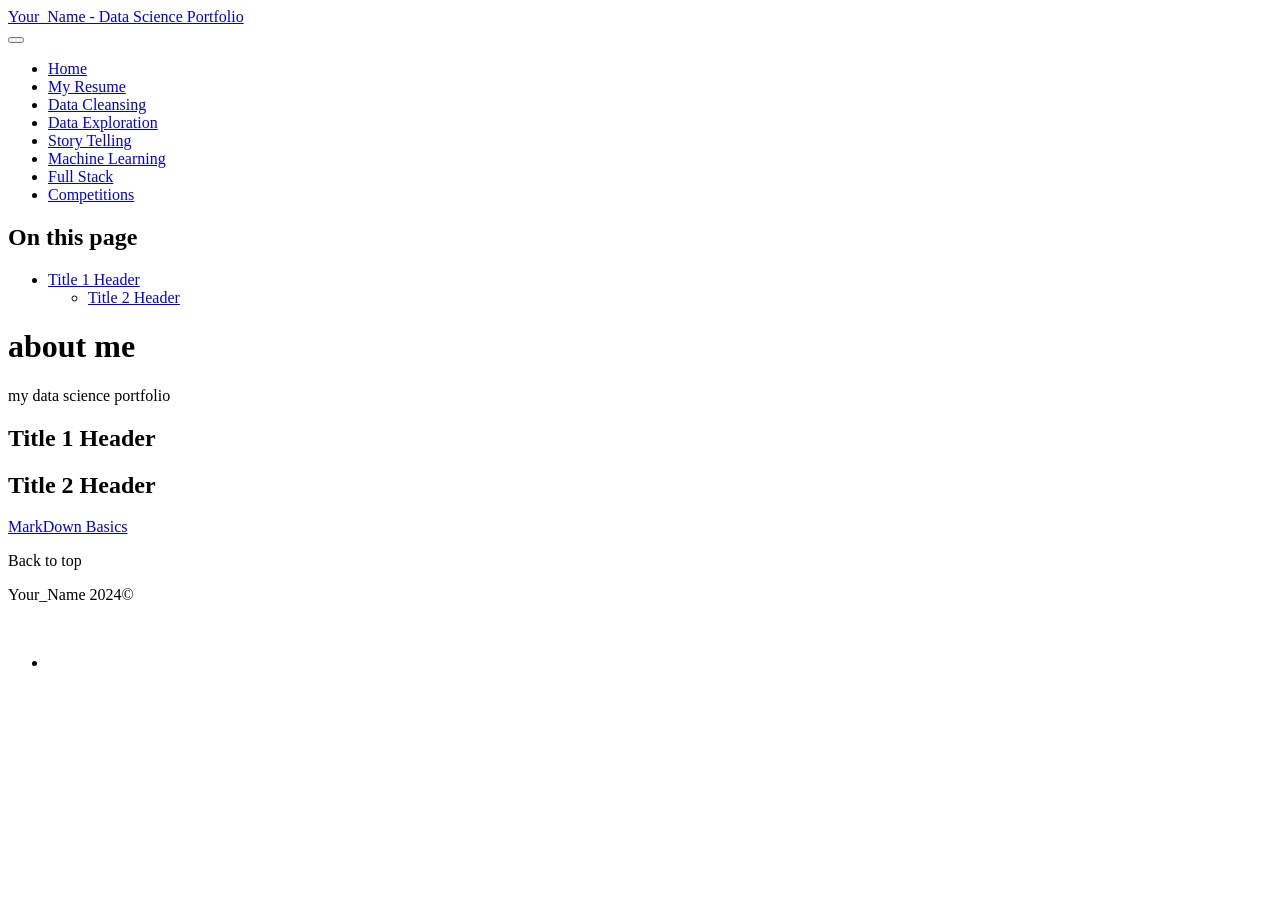
==== docs/index.html @ 5a840aa0 "Initial commit" ====
<!DOCTYPE html>
<html xmlns="http://www.w3.org/1999/xhtml" lang="en" xml:lang="en"><head>

<meta charset="utf-8">
<meta name="generator" content="quarto-1.6.42">

<meta name="viewport" content="width=device-width, initial-scale=1.0, user-scalable=yes">


<title>about me – Your_Name - Data Science Portfolio</title>
<style>
code{white-space: pre-wrap;}
span.smallcaps{font-variant: small-caps;}
div.columns{display: flex; gap: min(4vw, 1.5em);}
div.column{flex: auto; overflow-x: auto;}
div.hanging-indent{margin-left: 1.5em; text-indent: -1.5em;}
ul.task-list{list-style: none;}
ul.task-list li input[type="checkbox"] {
  width: 0.8em;
  margin: 0 0.8em 0.2em -1em; /* quarto-specific, see https://github.com/quarto-dev/quarto-cli/issues/4556 */ 
  vertical-align: middle;
}
</style>


<script src="site_libs/quarto-nav/quarto-nav.js"></script>
<script src="site_libs/quarto-nav/headroom.min.js"></script>
<script src="site_libs/clipboard/clipboard.min.js"></script>
<script src="site_libs/quarto-search/autocomplete.umd.js"></script>
<script src="site_libs/quarto-search/fuse.min.js"></script>
<script src="site_libs/quarto-search/quarto-search.js"></script>
<meta name="quarto:offset" content="./">
<link href="./Images/favicon.png" rel="icon" type="image/png">
<script src="site_libs/quarto-html/quarto.js"></script>
<script src="site_libs/quarto-html/popper.min.js"></script>
<script src="site_libs/quarto-html/tippy.umd.min.js"></script>
<script src="site_libs/quarto-html/anchor.min.js"></script>
<link href="site_libs/quarto-html/tippy.css" rel="stylesheet">
<link href="site_libs/quarto-html/quarto-syntax-highlighting-2f5df379a58b258e96c21c0638c20c03.css" rel="stylesheet" class="quarto-color-scheme" id="quarto-text-highlighting-styles">
<link href="site_libs/quarto-html/quarto-syntax-highlighting-dark-b53751a350365c71b6c909e95f209ed1.css" rel="prefetch" class="quarto-color-scheme quarto-color-alternate" id="quarto-text-highlighting-styles">
<script src="site_libs/bootstrap/bootstrap.min.js"></script>
<link href="site_libs/bootstrap/bootstrap-icons.css" rel="stylesheet">
<link href="site_libs/bootstrap/bootstrap-081d88d0d1b41bfd964ff18d5647c903.min.css" rel="stylesheet" append-hash="true" class="quarto-color-scheme" id="quarto-bootstrap" data-mode="light">
<link href="site_libs/bootstrap/bootstrap-dark-ed552497b652e94a043a49bcb61edf8f.min.css" rel="prefetch" append-hash="true" class="quarto-color-scheme quarto-color-alternate" id="quarto-bootstrap" data-mode="dark">
<script id="quarto-search-options" type="application/json">{
  "location": "navbar",
  "copy-button": false,
  "collapse-after": 3,
  "panel-placement": "end",
  "type": "overlay",
  "limit": 50,
  "keyboard-shortcut": [
    "f",
    "/",
    "s"
  ],
  "show-item-context": false,
  "language": {
    "search-no-results-text": "No results",
    "search-matching-documents-text": "matching documents",
    "search-copy-link-title": "Copy link to search",
    "search-hide-matches-text": "Hide additional matches",
    "search-more-match-text": "more match in this document",
    "search-more-matches-text": "more matches in this document",
    "search-clear-button-title": "Clear",
    "search-text-placeholder": "",
    "search-detached-cancel-button-title": "Cancel",
    "search-submit-button-title": "Submit",
    "search-label": "Search"
  }
}</script>


<link rel="stylesheet" href="styles.css">
</head>

<body class="nav-fixed">

<div id="quarto-search-results"></div>
  <header id="quarto-header" class="headroom fixed-top">
    <nav class="navbar navbar-expand-lg " data-bs-theme="dark">
      <div class="navbar-container container-fluid">
      <div class="navbar-brand-container mx-auto">
    <a class="navbar-brand" href="./index.html">
    <span class="navbar-title">Your_Name - Data Science Portfolio</span>
    </a>
  </div>
            <div id="quarto-search" class="" title="Search"></div>
          <button class="navbar-toggler" type="button" data-bs-toggle="collapse" data-bs-target="#navbarCollapse" aria-controls="navbarCollapse" role="menu" aria-expanded="false" aria-label="Toggle navigation" onclick="if (window.quartoToggleHeadroom) { window.quartoToggleHeadroom(); }">
  <span class="navbar-toggler-icon"></span>
</button>
          <div class="collapse navbar-collapse" id="navbarCollapse">
            <ul class="navbar-nav navbar-nav-scroll ms-auto">
  <li class="nav-item">
    <a class="nav-link active" href="./index.html" aria-current="page"> 
<span class="menu-text">Home</span></a>
  </li>  
  <li class="nav-item">
    <a class="nav-link" href="./resume.html"> 
<span class="menu-text">My Resume</span></a>
  </li>  
  <li class="nav-item">
    <a class="nav-link" href="./cleansing.html"> 
<span class="menu-text">Data Cleansing</span></a>
  </li>  
  <li class="nav-item">
    <a class="nav-link" href="./exploration.html"> 
<span class="menu-text">Data Exploration</span></a>
  </li>  
  <li class="nav-item">
    <a class="nav-link" href="./story_telling.html"> 
<span class="menu-text">Story Telling</span></a>
  </li>  
  <li class="nav-item">
    <a class="nav-link" href="./ml.html"> 
<span class="menu-text">Machine Learning</span></a>
  </li>  
  <li class="nav-item">
    <a class="nav-link" href="./full_stack.html"> 
<span class="menu-text">Full Stack</span></a>
  </li>  
  <li class="nav-item">
    <a class="nav-link" href="./competition.html"> 
<span class="menu-text">Competitions</span></a>
  </li>  
</ul>
          </div> <!-- /navcollapse -->
            <div class="quarto-navbar-tools">
  <a href="" class="quarto-color-scheme-toggle quarto-navigation-tool  px-1" onclick="window.quartoToggleColorScheme(); return false;" title="Toggle dark mode"><i class="bi"></i></a>
</div>
      </div> <!-- /container-fluid -->
    </nav>
</header>
<!-- content -->
<div id="quarto-content" class="quarto-container page-columns page-rows-contents page-layout-article page-navbar">
<!-- sidebar -->
<!-- margin-sidebar -->
    <div id="quarto-margin-sidebar" class="sidebar margin-sidebar">
        <nav id="TOC" role="doc-toc" class="toc-active">
    <h2 id="toc-title">On this page</h2>
   
  <ul>
  <li><a href="#title-1-header" id="toc-title-1-header" class="nav-link active" data-scroll-target="#title-1-header">Title 1 Header</a>
  <ul class="collapse">
  <li><a href="#title-2-header" id="toc-title-2-header" class="nav-link" data-scroll-target="#title-2-header">Title 2 Header</a></li>
  </ul></li>
  </ul>
</nav>
    </div>
<!-- main -->
<main class="content" id="quarto-document-content">

<header id="title-block-header" class="quarto-title-block default">
<div class="quarto-title">
<h1 class="title">about me</h1>
<p class="subtitle lead">my data science portfolio</p>
</div>



<div class="quarto-title-meta">

    
  
    
  </div>
  


</header>


<section id="title-1-header" class="level1">
<h1>Title 1 Header</h1>
<section id="title-2-header" class="level2">
<h2 class="anchored" data-anchor-id="title-2-header">Title 2 Header</h2>
<p><a href="https://quarto.org/docs/authoring/markdown-basics.html#links-images">MarkDown Basics</a></p>


</section>
</section>

<a onclick="window.scrollTo(0, 0); return false;" role="button" id="quarto-back-to-top"><i class="bi bi-arrow-up"></i> Back to top</a></main> <!-- /main -->
<script id="quarto-html-after-body" type="application/javascript">
window.document.addEventListener("DOMContentLoaded", function (event) {
  const toggleBodyColorMode = (bsSheetEl) => {
    const mode = bsSheetEl.getAttribute("data-mode");
    const bodyEl = window.document.querySelector("body");
    if (mode === "dark") {
      bodyEl.classList.add("quarto-dark");
      bodyEl.classList.remove("quarto-light");
    } else {
      bodyEl.classList.add("quarto-light");
      bodyEl.classList.remove("quarto-dark");
    }
  }
  const toggleBodyColorPrimary = () => {
    const bsSheetEl = window.document.querySelector("link#quarto-bootstrap");
    if (bsSheetEl) {
      toggleBodyColorMode(bsSheetEl);
    }
  }
  toggleBodyColorPrimary();  
  const disableStylesheet = (stylesheets) => {
    for (let i=0; i < stylesheets.length; i++) {
      const stylesheet = stylesheets[i];
      stylesheet.rel = 'prefetch';
    }
  }
  const enableStylesheet = (stylesheets) => {
    for (let i=0; i < stylesheets.length; i++) {
      const stylesheet = stylesheets[i];
      stylesheet.rel = 'stylesheet';
    }
  }
  const manageTransitions = (selector, allowTransitions) => {
    const els = window.document.querySelectorAll(selector);
    for (let i=0; i < els.length; i++) {
      const el = els[i];
      if (allowTransitions) {
        el.classList.remove('notransition');
      } else {
        el.classList.add('notransition');
      }
    }
  }
  const toggleGiscusIfUsed = (isAlternate, darkModeDefault) => {
    const baseTheme = document.querySelector('#giscus-base-theme')?.value ?? 'light';
    const alternateTheme = document.querySelector('#giscus-alt-theme')?.value ?? 'dark';
    let newTheme = '';
    if(darkModeDefault) {
      newTheme = isAlternate ? baseTheme : alternateTheme;
    } else {
      newTheme = isAlternate ? alternateTheme : baseTheme;
    }
    const changeGiscusTheme = () => {
      // From: https://github.com/giscus/giscus/issues/336
      const sendMessage = (message) => {
        const iframe = document.querySelector('iframe.giscus-frame');
        if (!iframe) return;
        iframe.contentWindow.postMessage({ giscus: message }, 'https://giscus.app');
      }
      sendMessage({
        setConfig: {
          theme: newTheme
        }
      });
    }
    const isGiscussLoaded = window.document.querySelector('iframe.giscus-frame') !== null;
    if (isGiscussLoaded) {
      changeGiscusTheme();
    }
  }
  const toggleColorMode = (alternate) => {
    // Switch the stylesheets
    const alternateStylesheets = window.document.querySelectorAll('link.quarto-color-scheme.quarto-color-alternate');
    manageTransitions('#quarto-margin-sidebar .nav-link', false);
    if (alternate) {
      enableStylesheet(alternateStylesheets);
      for (const sheetNode of alternateStylesheets) {
        if (sheetNode.id === "quarto-bootstrap") {
          toggleBodyColorMode(sheetNode);
        }
      }
    } else {
      disableStylesheet(alternateStylesheets);
      toggleBodyColorPrimary();
    }
    manageTransitions('#quarto-margin-sidebar .nav-link', true);
    // Switch the toggles
    const toggles = window.document.querySelectorAll('.quarto-color-scheme-toggle');
    for (let i=0; i < toggles.length; i++) {
      const toggle = toggles[i];
      if (toggle) {
        if (alternate) {
          toggle.classList.add("alternate");     
        } else {
          toggle.classList.remove("alternate");
        }
      }
    }
    // Hack to workaround the fact that safari doesn't
    // properly recolor the scrollbar when toggling (#1455)
    if (navigator.userAgent.indexOf('Safari') > 0 && navigator.userAgent.indexOf('Chrome') == -1) {
      manageTransitions("body", false);
      window.scrollTo(0, 1);
      setTimeout(() => {
        window.scrollTo(0, 0);
        manageTransitions("body", true);
      }, 40);  
    }
  }
  const isFileUrl = () => { 
    return window.location.protocol === 'file:';
  }
  const hasAlternateSentinel = () => {  
    let styleSentinel = getColorSchemeSentinel();
    if (styleSentinel !== null) {
      return styleSentinel === "alternate";
    } else {
      return false;
    }
  }
  const setStyleSentinel = (alternate) => {
    const value = alternate ? "alternate" : "default";
    if (!isFileUrl()) {
      window.localStorage.setItem("quarto-color-scheme", value);
    } else {
      localAlternateSentinel = value;
    }
  }
  const getColorSchemeSentinel = () => {
    if (!isFileUrl()) {
      const storageValue = window.localStorage.getItem("quarto-color-scheme");
      return storageValue != null ? storageValue : localAlternateSentinel;
    } else {
      return localAlternateSentinel;
    }
  }
  const darkModeDefault = false;
  let localAlternateSentinel = darkModeDefault ? 'alternate' : 'default';
  // Dark / light mode switch
  window.quartoToggleColorScheme = () => {
    // Read the current dark / light value 
    let toAlternate = !hasAlternateSentinel();
    toggleColorMode(toAlternate);
    setStyleSentinel(toAlternate);
    toggleGiscusIfUsed(toAlternate, darkModeDefault);
  };
  // Ensure there is a toggle, if there isn't float one in the top right
  if (window.document.querySelector('.quarto-color-scheme-toggle') === null) {
    const a = window.document.createElement('a');
    a.classList.add('top-right');
    a.classList.add('quarto-color-scheme-toggle');
    a.href = "";
    a.onclick = function() { try { window.quartoToggleColorScheme(); } catch {} return false; };
    const i = window.document.createElement("i");
    i.classList.add('bi');
    a.appendChild(i);
    window.document.body.appendChild(a);
  }
  // Switch to dark mode if need be
  if (hasAlternateSentinel()) {
    toggleColorMode(true);
  } else {
    toggleColorMode(false);
  }
  const icon = "";
  const anchorJS = new window.AnchorJS();
  anchorJS.options = {
    placement: 'right',
    icon: icon
  };
  anchorJS.add('.anchored');
  const isCodeAnnotation = (el) => {
    for (const clz of el.classList) {
      if (clz.startsWith('code-annotation-')) {                     
        return true;
      }
    }
    return false;
  }
  const onCopySuccess = function(e) {
    // button target
    const button = e.trigger;
    // don't keep focus
    button.blur();
    // flash "checked"
    button.classList.add('code-copy-button-checked');
    var currentTitle = button.getAttribute("title");
    button.setAttribute("title", "Copied!");
    let tooltip;
    if (window.bootstrap) {
      button.setAttribute("data-bs-toggle", "tooltip");
      button.setAttribute("data-bs-placement", "left");
      button.setAttribute("data-bs-title", "Copied!");
      tooltip = new bootstrap.Tooltip(button, 
        { trigger: "manual", 
          customClass: "code-copy-button-tooltip",
          offset: [0, -8]});
      tooltip.show();    
    }
    setTimeout(function() {
      if (tooltip) {
        tooltip.hide();
        button.removeAttribute("data-bs-title");
        button.removeAttribute("data-bs-toggle");
        button.removeAttribute("data-bs-placement");
      }
      button.setAttribute("title", currentTitle);
      button.classList.remove('code-copy-button-checked');
    }, 1000);
    // clear code selection
    e.clearSelection();
  }
  const getTextToCopy = function(trigger) {
      const codeEl = trigger.previousElementSibling.cloneNode(true);
      for (const childEl of codeEl.children) {
        if (isCodeAnnotation(childEl)) {
          childEl.remove();
        }
      }
      return codeEl.innerText;
  }
  const clipboard = new window.ClipboardJS('.code-copy-button:not([data-in-quarto-modal])', {
    text: getTextToCopy
  });
  clipboard.on('success', onCopySuccess);
  if (window.document.getElementById('quarto-embedded-source-code-modal')) {
    const clipboardModal = new window.ClipboardJS('.code-copy-button[data-in-quarto-modal]', {
      text: getTextToCopy,
      container: window.document.getElementById('quarto-embedded-source-code-modal')
    });
    clipboardModal.on('success', onCopySuccess);
  }
    var localhostRegex = new RegExp(/^(?:http|https):\/\/localhost\:?[0-9]*\//);
    var mailtoRegex = new RegExp(/^mailto:/);
      var filterRegex = new RegExp('/' + window.location.host + '/');
    var isInternal = (href) => {
        return filterRegex.test(href) || localhostRegex.test(href) || mailtoRegex.test(href);
    }
    // Inspect non-navigation links and adorn them if external
 	var links = window.document.querySelectorAll('a[href]:not(.nav-link):not(.navbar-brand):not(.toc-action):not(.sidebar-link):not(.sidebar-item-toggle):not(.pagination-link):not(.no-external):not([aria-hidden]):not(.dropdown-item):not(.quarto-navigation-tool):not(.about-link)');
    for (var i=0; i<links.length; i++) {
      const link = links[i];
      if (!isInternal(link.href)) {
        // undo the damage that might have been done by quarto-nav.js in the case of
        // links that we want to consider external
        if (link.dataset.originalHref !== undefined) {
          link.href = link.dataset.originalHref;
        }
      }
    }
  function tippyHover(el, contentFn, onTriggerFn, onUntriggerFn) {
    const config = {
      allowHTML: true,
      maxWidth: 500,
      delay: 100,
      arrow: false,
      appendTo: function(el) {
          return el.parentElement;
      },
      interactive: true,
      interactiveBorder: 10,
      theme: 'quarto',
      placement: 'bottom-start',
    };
    if (contentFn) {
      config.content = contentFn;
    }
    if (onTriggerFn) {
      config.onTrigger = onTriggerFn;
    }
    if (onUntriggerFn) {
      config.onUntrigger = onUntriggerFn;
    }
    window.tippy(el, config); 
  }
  const noterefs = window.document.querySelectorAll('a[role="doc-noteref"]');
  for (var i=0; i<noterefs.length; i++) {
    const ref = noterefs[i];
    tippyHover(ref, function() {
      // use id or data attribute instead here
      let href = ref.getAttribute('data-footnote-href') || ref.getAttribute('href');
      try { href = new URL(href).hash; } catch {}
      const id = href.replace(/^#\/?/, "");
      const note = window.document.getElementById(id);
      if (note) {
        return note.innerHTML;
      } else {
        return "";
      }
    });
  }
  const xrefs = window.document.querySelectorAll('a.quarto-xref');
  const processXRef = (id, note) => {
    // Strip column container classes
    const stripColumnClz = (el) => {
      el.classList.remove("page-full", "page-columns");
      if (el.children) {
        for (const child of el.children) {
          stripColumnClz(child);
        }
      }
    }
    stripColumnClz(note)
    if (id === null || id.startsWith('sec-')) {
      // Special case sections, only their first couple elements
      const container = document.createElement("div");
      if (note.children && note.children.length > 2) {
        container.appendChild(note.children[0].cloneNode(true));
        for (let i = 1; i < note.children.length; i++) {
          const child = note.children[i];
          if (child.tagName === "P" && child.innerText === "") {
            continue;
          } else {
            container.appendChild(child.cloneNode(true));
            break;
          }
        }
        if (window.Quarto?.typesetMath) {
          window.Quarto.typesetMath(container);
        }
        return container.innerHTML
      } else {
        if (window.Quarto?.typesetMath) {
          window.Quarto.typesetMath(note);
        }
        return note.innerHTML;
      }
    } else {
      // Remove any anchor links if they are present
      const anchorLink = note.querySelector('a.anchorjs-link');
      if (anchorLink) {
        anchorLink.remove();
      }
      if (window.Quarto?.typesetMath) {
        window.Quarto.typesetMath(note);
      }
      if (note.classList.contains("callout")) {
        return note.outerHTML;
      } else {
        return note.innerHTML;
      }
    }
  }
  for (var i=0; i<xrefs.length; i++) {
    const xref = xrefs[i];
    tippyHover(xref, undefined, function(instance) {
      instance.disable();
      let url = xref.getAttribute('href');
      let hash = undefined; 
      if (url.startsWith('#')) {
        hash = url;
      } else {
        try { hash = new URL(url).hash; } catch {}
      }
      if (hash) {
        const id = hash.replace(/^#\/?/, "");
        const note = window.document.getElementById(id);
        if (note !== null) {
          try {
            const html = processXRef(id, note.cloneNode(true));
            instance.setContent(html);
          } finally {
            instance.enable();
            instance.show();
          }
        } else {
          // See if we can fetch this
          fetch(url.split('#')[0])
          .then(res => res.text())
          .then(html => {
            const parser = new DOMParser();
            const htmlDoc = parser.parseFromString(html, "text/html");
            const note = htmlDoc.getElementById(id);
            if (note !== null) {
              const html = processXRef(id, note);
              instance.setContent(html);
            } 
          }).finally(() => {
            instance.enable();
            instance.show();
          });
        }
      } else {
        // See if we can fetch a full url (with no hash to target)
        // This is a special case and we should probably do some content thinning / targeting
        fetch(url)
        .then(res => res.text())
        .then(html => {
          const parser = new DOMParser();
          const htmlDoc = parser.parseFromString(html, "text/html");
          const note = htmlDoc.querySelector('main.content');
          if (note !== null) {
            // This should only happen for chapter cross references
            // (since there is no id in the URL)
            // remove the first header
            if (note.children.length > 0 && note.children[0].tagName === "HEADER") {
              note.children[0].remove();
            }
            const html = processXRef(null, note);
            instance.setContent(html);
          } 
        }).finally(() => {
          instance.enable();
          instance.show();
        });
      }
    }, function(instance) {
    });
  }
      let selectedAnnoteEl;
      const selectorForAnnotation = ( cell, annotation) => {
        let cellAttr = 'data-code-cell="' + cell + '"';
        let lineAttr = 'data-code-annotation="' +  annotation + '"';
        const selector = 'span[' + cellAttr + '][' + lineAttr + ']';
        return selector;
      }
      const selectCodeLines = (annoteEl) => {
        const doc = window.document;
        const targetCell = annoteEl.getAttribute("data-target-cell");
        const targetAnnotation = annoteEl.getAttribute("data-target-annotation");
        const annoteSpan = window.document.querySelector(selectorForAnnotation(targetCell, targetAnnotation));
        const lines = annoteSpan.getAttribute("data-code-lines").split(",");
        const lineIds = lines.map((line) => {
          return targetCell + "-" + line;
        })
        let top = null;
        let height = null;
        let parent = null;
        if (lineIds.length > 0) {
            //compute the position of the single el (top and bottom and make a div)
            const el = window.document.getElementById(lineIds[0]);
            top = el.offsetTop;
            height = el.offsetHeight;
            parent = el.parentElement.parentElement;
          if (lineIds.length > 1) {
            const lastEl = window.document.getElementById(lineIds[lineIds.length - 1]);
            const bottom = lastEl.offsetTop + lastEl.offsetHeight;
            height = bottom - top;
          }
          if (top !== null && height !== null && parent !== null) {
            // cook up a div (if necessary) and position it 
            let div = window.document.getElementById("code-annotation-line-highlight");
            if (div === null) {
              div = window.document.createElement("div");
              div.setAttribute("id", "code-annotation-line-highlight");
              div.style.position = 'absolute';
              parent.appendChild(div);
            }
            div.style.top = top - 2 + "px";
            div.style.height = height + 4 + "px";
            div.style.left = 0;
            let gutterDiv = window.document.getElementById("code-annotation-line-highlight-gutter");
            if (gutterDiv === null) {
              gutterDiv = window.document.createElement("div");
              gutterDiv.setAttribute("id", "code-annotation-line-highlight-gutter");
              gutterDiv.style.position = 'absolute';
              const codeCell = window.document.getElementById(targetCell);
              const gutter = codeCell.querySelector('.code-annotation-gutter');
              gutter.appendChild(gutterDiv);
            }
            gutterDiv.style.top = top - 2 + "px";
            gutterDiv.style.height = height + 4 + "px";
          }
          selectedAnnoteEl = annoteEl;
        }
      };
      const unselectCodeLines = () => {
        const elementsIds = ["code-annotation-line-highlight", "code-annotation-line-highlight-gutter"];
        elementsIds.forEach((elId) => {
          const div = window.document.getElementById(elId);
          if (div) {
            div.remove();
          }
        });
        selectedAnnoteEl = undefined;
      };
        // Handle positioning of the toggle
    window.addEventListener(
      "resize",
      throttle(() => {
        elRect = undefined;
        if (selectedAnnoteEl) {
          selectCodeLines(selectedAnnoteEl);
        }
      }, 10)
    );
    function throttle(fn, ms) {
    let throttle = false;
    let timer;
      return (...args) => {
        if(!throttle) { // first call gets through
            fn.apply(this, args);
            throttle = true;
        } else { // all the others get throttled
            if(timer) clearTimeout(timer); // cancel #2
            timer = setTimeout(() => {
              fn.apply(this, args);
              timer = throttle = false;
            }, ms);
        }
      };
    }
      // Attach click handler to the DT
      const annoteDls = window.document.querySelectorAll('dt[data-target-cell]');
      for (const annoteDlNode of annoteDls) {
        annoteDlNode.addEventListener('click', (event) => {
          const clickedEl = event.target;
          if (clickedEl !== selectedAnnoteEl) {
            unselectCodeLines();
            const activeEl = window.document.querySelector('dt[data-target-cell].code-annotation-active');
            if (activeEl) {
              activeEl.classList.remove('code-annotation-active');
            }
            selectCodeLines(clickedEl);
            clickedEl.classList.add('code-annotation-active');
          } else {
            // Unselect the line
            unselectCodeLines();
            clickedEl.classList.remove('code-annotation-active');
          }
        });
      }
  const findCites = (el) => {
    const parentEl = el.parentElement;
    if (parentEl) {
      const cites = parentEl.dataset.cites;
      if (cites) {
        return {
          el,
          cites: cites.split(' ')
        };
      } else {
        return findCites(el.parentElement)
      }
    } else {
      return undefined;
    }
  };
  var bibliorefs = window.document.querySelectorAll('a[role="doc-biblioref"]');
  for (var i=0; i<bibliorefs.length; i++) {
    const ref = bibliorefs[i];
    const citeInfo = findCites(ref);
    if (citeInfo) {
      tippyHover(citeInfo.el, function() {
        var popup = window.document.createElement('div');
        citeInfo.cites.forEach(function(cite) {
          var citeDiv = window.document.createElement('div');
          citeDiv.classList.add('hanging-indent');
          citeDiv.classList.add('csl-entry');
          var biblioDiv = window.document.getElementById('ref-' + cite);
          if (biblioDiv) {
            citeDiv.innerHTML = biblioDiv.innerHTML;
          }
          popup.appendChild(citeDiv);
        });
        return popup.innerHTML;
      });
    }
  }
});
</script>
</div> <!-- /content -->
<footer class="footer">
  <div class="nav-footer">
    <div class="nav-footer-left">
<p>Your_Name 2024©</p>
</div>   
    <div class="nav-footer-center">
      &nbsp;
    </div>
    <div class="nav-footer-right">
      <ul class="footer-items list-unstyled">
    <li class="nav-item compact">
    <a class="nav-link" href="./Your_LinkedIn_URL">
      <i class="bi bi-linkedin" role="img">
</i> 
    </a>
  </li>  
</ul>
    </div>
  </div>
</footer>




</body></html>
---- docs/site_libs/quarto-html/tippy.css ----
.tippy-box[data-animation=fade][data-state=hidden]{opacity:0}[data-tippy-root]{max-width:calc(100vw - 10px)}.tippy-box{position:relative;background-color:#333;color:#fff;border-radius:4px;font-size:14px;line-height:1.4;white-space:normal;outline:0;transition-property:transform,visibility,opacity}.tippy-box[data-placement^=top]>.tippy-arrow{bottom:0}.tippy-box[data-placement^=top]>.tippy-arrow:before{bottom:-7px;left:0;border-width:8px 8px 0;border-top-color:initial;transform-origin:center top}.tippy-box[data-placement^=bottom]>.tippy-arrow{top:0}.tippy-box[data-placement^=bottom]>.tippy-arrow:before{top:-7px;left:0;border-width:0 8px 8px;border-bottom-color:initial;transform-origin:center bottom}.tippy-box[data-placement^=left]>.tippy-arrow{right:0}.tippy-box[data-placement^=left]>.tippy-arrow:before{border-width:8px 0 8px 8px;border-left-color:initial;right:-7px;transform-origin:center left}.tippy-box[data-placement^=right]>.tippy-arrow{left:0}.tippy-box[data-placement^=right]>.tippy-arrow:before{left:-7px;border-width:8px 8px 8px 0;border-right-color:initial;transform-origin:center right}.tippy-box[data-inertia][data-state=visible]{transition-timing-function:cubic-bezier(.54,1.5,.38,1.11)}.tippy-arrow{width:16px;height:16px;color:#333}.tippy-arrow:before{content:"";position:absolute;border-color:transparent;border-style:solid}.tippy-content{position:relative;padding:5px 9px;z-index:1}
---- docs/styles.css ----
/* css styles */
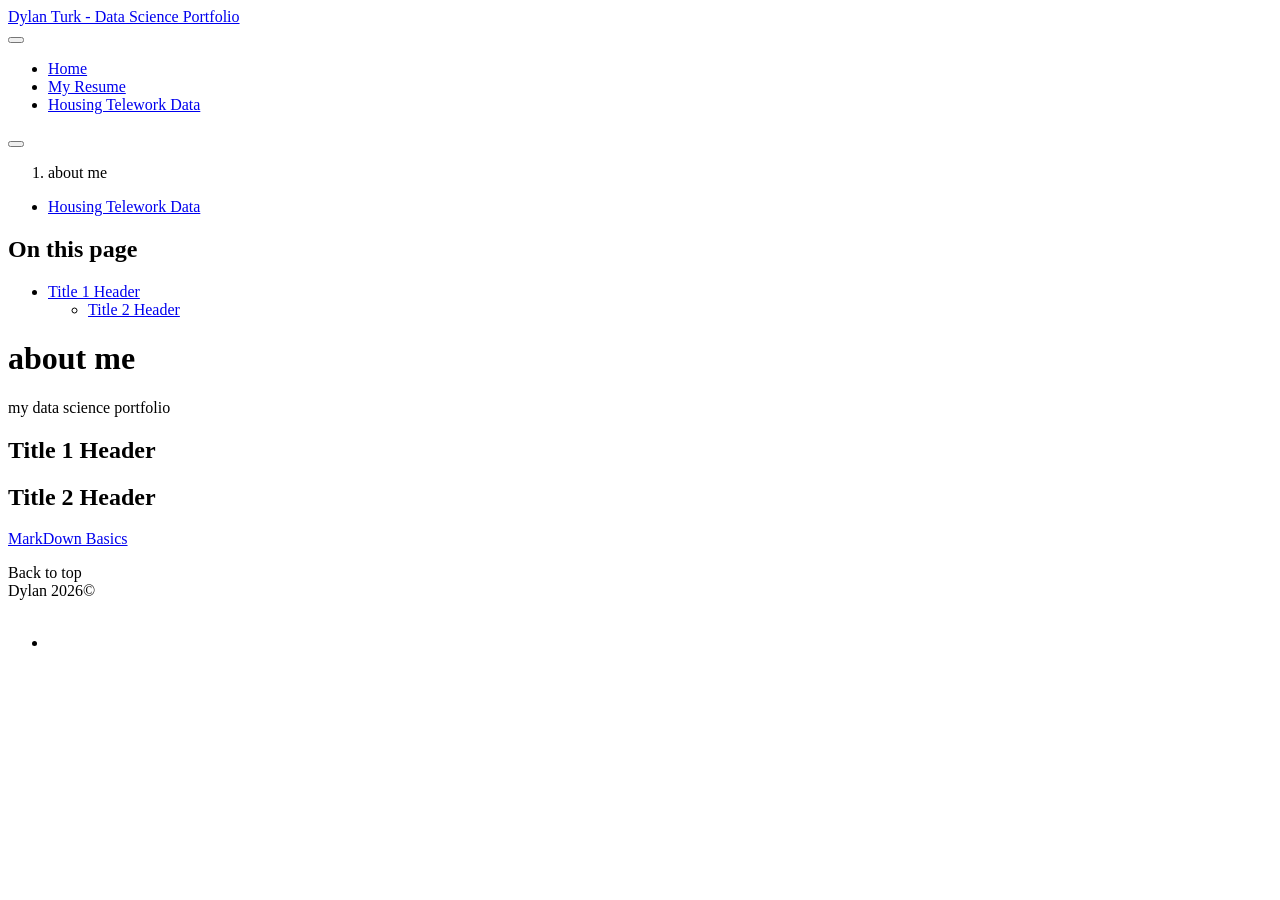
==== commit 92e8aebf: "repo set up" ====
--- a/docs/index.html
+++ b/docs/index.html
@@ -2,12 +2,12 @@
 <html xmlns="http://www.w3.org/1999/xhtml" lang="en" xml:lang="en"><head>
 
 <meta charset="utf-8">
-<meta name="generator" content="quarto-1.6.42">
+<meta name="generator" content="quarto-1.3.333">
 
 <meta name="viewport" content="width=device-width, initial-scale=1.0, user-scalable=yes">
 
 
-<title>about me – Your_Name - Data Science Portfolio</title>
+<title>Dylan Turk - Data Science Portfolio - about me</title>
 <style>
 code{white-space: pre-wrap;}
 span.smallcaps{font-variant: small-caps;}
@@ -36,25 +36,19 @@
 <script src="site_libs/quarto-html/tippy.umd.min.js"></script>
 <script src="site_libs/quarto-html/anchor.min.js"></script>
 <link href="site_libs/quarto-html/tippy.css" rel="stylesheet">
-<link href="site_libs/quarto-html/quarto-syntax-highlighting-2f5df379a58b258e96c21c0638c20c03.css" rel="stylesheet" class="quarto-color-scheme" id="quarto-text-highlighting-styles">
-<link href="site_libs/quarto-html/quarto-syntax-highlighting-dark-b53751a350365c71b6c909e95f209ed1.css" rel="prefetch" class="quarto-color-scheme quarto-color-alternate" id="quarto-text-highlighting-styles">
+<link href="site_libs/quarto-html/quarto-syntax-highlighting.css" rel="stylesheet" class="quarto-color-scheme" id="quarto-text-highlighting-styles">
+<link href="site_libs/quarto-html/quarto-syntax-highlighting-dark.css" rel="prefetch" class="quarto-color-scheme quarto-color-alternate" id="quarto-text-highlighting-styles">
 <script src="site_libs/bootstrap/bootstrap.min.js"></script>
 <link href="site_libs/bootstrap/bootstrap-icons.css" rel="stylesheet">
-<link href="site_libs/bootstrap/bootstrap-081d88d0d1b41bfd964ff18d5647c903.min.css" rel="stylesheet" append-hash="true" class="quarto-color-scheme" id="quarto-bootstrap" data-mode="light">
-<link href="site_libs/bootstrap/bootstrap-dark-ed552497b652e94a043a49bcb61edf8f.min.css" rel="prefetch" append-hash="true" class="quarto-color-scheme quarto-color-alternate" id="quarto-bootstrap" data-mode="dark">
+<link href="site_libs/bootstrap/bootstrap.min.css" rel="stylesheet" class="quarto-color-scheme" id="quarto-bootstrap" data-mode="light">
+<link href="site_libs/bootstrap/bootstrap-dark.min.css" rel="prefetch" class="quarto-color-scheme quarto-color-alternate" id="quarto-bootstrap" data-mode="dark">
 <script id="quarto-search-options" type="application/json">{
   "location": "navbar",
   "copy-button": false,
   "collapse-after": 3,
   "panel-placement": "end",
   "type": "overlay",
-  "limit": 50,
-  "keyboard-shortcut": [
-    "f",
-    "/",
-    "s"
-  ],
-  "show-item-context": false,
+  "limit": 20,
   "language": {
     "search-no-results-text": "No results",
     "search-matching-documents-text": "matching documents",
@@ -63,10 +57,8 @@
     "search-more-match-text": "more match in this document",
     "search-more-matches-text": "more matches in this document",
     "search-clear-button-title": "Clear",
-    "search-text-placeholder": "",
     "search-detached-cancel-button-title": "Cancel",
-    "search-submit-button-title": "Submit",
-    "search-label": "Search"
+    "search-submit-button-title": "Submit"
   }
 }</script>
 
@@ -74,66 +66,69 @@
 <link rel="stylesheet" href="styles.css">
 </head>
 
-<body class="nav-fixed">
+<body class="nav-sidebar docked nav-fixed">
 
 <div id="quarto-search-results"></div>
   <header id="quarto-header" class="headroom fixed-top">
-    <nav class="navbar navbar-expand-lg " data-bs-theme="dark">
+    <nav class="navbar navbar-expand-lg navbar-dark ">
       <div class="navbar-container container-fluid">
-      <div class="navbar-brand-container mx-auto">
+      <div class="navbar-brand-container">
     <a class="navbar-brand" href="./index.html">
-    <span class="navbar-title">Your_Name - Data Science Portfolio</span>
+    <span class="navbar-title">Dylan Turk - Data Science Portfolio</span>
     </a>
   </div>
             <div id="quarto-search" class="" title="Search"></div>
-          <button class="navbar-toggler" type="button" data-bs-toggle="collapse" data-bs-target="#navbarCollapse" aria-controls="navbarCollapse" role="menu" aria-expanded="false" aria-label="Toggle navigation" onclick="if (window.quartoToggleHeadroom) { window.quartoToggleHeadroom(); }">
+          <button class="navbar-toggler" type="button" data-bs-toggle="collapse" data-bs-target="#navbarCollapse" aria-controls="navbarCollapse" aria-expanded="false" aria-label="Toggle navigation" onclick="if (window.quartoToggleHeadroom) { window.quartoToggleHeadroom(); }">
   <span class="navbar-toggler-icon"></span>
 </button>
           <div class="collapse navbar-collapse" id="navbarCollapse">
             <ul class="navbar-nav navbar-nav-scroll ms-auto">
   <li class="nav-item">
-    <a class="nav-link active" href="./index.html" aria-current="page"> 
-<span class="menu-text">Home</span></a>
+    <a class="nav-link active" href="./index.html" rel="" target="" aria-current="page">
+ <span class="menu-text">Home</span></a>
   </li>  
   <li class="nav-item">
-    <a class="nav-link" href="./resume.html"> 
-<span class="menu-text">My Resume</span></a>
+    <a class="nav-link" href="./resume.html" rel="" target="">
+ <span class="menu-text">My Resume</span></a>
   </li>  
   <li class="nav-item">
-    <a class="nav-link" href="./cleansing.html"> 
-<span class="menu-text">Data Cleansing</span></a>
-  </li>  
-  <li class="nav-item">
-    <a class="nav-link" href="./exploration.html"> 
-<span class="menu-text">Data Exploration</span></a>
-  </li>  
-  <li class="nav-item">
-    <a class="nav-link" href="./story_telling.html"> 
-<span class="menu-text">Story Telling</span></a>
-  </li>  
-  <li class="nav-item">
-    <a class="nav-link" href="./ml.html"> 
-<span class="menu-text">Machine Learning</span></a>
-  </li>  
-  <li class="nav-item">
-    <a class="nav-link" href="./full_stack.html"> 
-<span class="menu-text">Full Stack</span></a>
-  </li>  
-  <li class="nav-item">
-    <a class="nav-link" href="./competition.html"> 
-<span class="menu-text">Competitions</span></a>
+    <a class="nav-link" href="./Housing-Telework.qmd" rel="" target="">
+ <span class="menu-text">Housing Telework Data</span></a>
   </li>  
 </ul>
-          </div> <!-- /navcollapse -->
             <div class="quarto-navbar-tools">
   <a href="" class="quarto-color-scheme-toggle quarto-navigation-tool  px-1" onclick="window.quartoToggleColorScheme(); return false;" title="Toggle dark mode"><i class="bi"></i></a>
 </div>
+          </div> <!-- /navcollapse -->
       </div> <!-- /container-fluid -->
     </nav>
+  <nav class="quarto-secondary-nav">
+    <div class="container-fluid d-flex">
+      <button type="button" class="quarto-btn-toggle btn" data-bs-toggle="collapse" data-bs-target="#quarto-sidebar,#quarto-sidebar-glass" aria-controls="quarto-sidebar" aria-expanded="false" aria-label="Toggle sidebar navigation" onclick="if (window.quartoToggleHeadroom) { window.quartoToggleHeadroom(); }">
+        <i class="bi bi-layout-text-sidebar-reverse"></i>
+      </button>
+      <nav class="quarto-page-breadcrumbs" aria-label="breadcrumb"><ol class="breadcrumb"><li class="breadcrumb-item">about me</li></ol></nav>
+      <a class="flex-grow-1" role="button" data-bs-toggle="collapse" data-bs-target="#quarto-sidebar,#quarto-sidebar-glass" aria-controls="quarto-sidebar" aria-expanded="false" aria-label="Toggle sidebar navigation" onclick="if (window.quartoToggleHeadroom) { window.quartoToggleHeadroom(); }">      
+      </a>
+    </div>
+  </nav>
 </header>
 <!-- content -->
 <div id="quarto-content" class="quarto-container page-columns page-rows-contents page-layout-article page-navbar">
 <!-- sidebar -->
+  <nav id="quarto-sidebar" class="sidebar collapse collapse-horizontal sidebar-navigation docked overflow-auto">
+    <div class="sidebar-menu-container"> 
+    <ul class="list-unstyled mt-1">
+        <li class="sidebar-item">
+  <div class="sidebar-item-container"> 
+  <a href="./Housing-Telework.qmd" class="sidebar-item-text sidebar-link">
+ <span class="menu-text">Housing Telework Data</span></a>
+  </div>
+</li>
+    </ul>
+    </div>
+</nav>
+<div id="quarto-sidebar-glass" data-bs-toggle="collapse" data-bs-target="#quarto-sidebar,#quarto-sidebar-glass"></div>
 <!-- margin-sidebar -->
     <div id="quarto-margin-sidebar" class="sidebar margin-sidebar">
         <nav id="TOC" role="doc-toc" class="toc-active">
@@ -166,9 +161,7 @@
   </div>
   
 
-
 </header>
-
 
 <section id="title-1-header" class="level1">
 <h1>Title 1 Header</h1>
@@ -224,33 +217,6 @@
       }
     }
   }
-  const toggleGiscusIfUsed = (isAlternate, darkModeDefault) => {
-    const baseTheme = document.querySelector('#giscus-base-theme')?.value ?? 'light';
-    const alternateTheme = document.querySelector('#giscus-alt-theme')?.value ?? 'dark';
-    let newTheme = '';
-    if(darkModeDefault) {
-      newTheme = isAlternate ? baseTheme : alternateTheme;
-    } else {
-      newTheme = isAlternate ? alternateTheme : baseTheme;
-    }
-    const changeGiscusTheme = () => {
-      // From: https://github.com/giscus/giscus/issues/336
-      const sendMessage = (message) => {
-        const iframe = document.querySelector('iframe.giscus-frame');
-        if (!iframe) return;
-        iframe.contentWindow.postMessage({ giscus: message }, 'https://giscus.app');
-      }
-      sendMessage({
-        setConfig: {
-          theme: newTheme
-        }
-      });
-    }
-    const isGiscussLoaded = window.document.querySelector('iframe.giscus-frame') !== null;
-    if (isGiscussLoaded) {
-      changeGiscusTheme();
-    }
-  }
   const toggleColorMode = (alternate) => {
     // Switch the stylesheets
     const alternateStylesheets = window.document.querySelectorAll('link.quarto-color-scheme.quarto-color-alternate');
@@ -317,15 +283,13 @@
       return localAlternateSentinel;
     }
   }
-  const darkModeDefault = false;
-  let localAlternateSentinel = darkModeDefault ? 'alternate' : 'default';
+  let localAlternateSentinel = 'default';
   // Dark / light mode switch
   window.quartoToggleColorScheme = () => {
     // Read the current dark / light value 
     let toAlternate = !hasAlternateSentinel();
     toggleColorMode(toAlternate);
     setStyleSentinel(toAlternate);
-    toggleGiscusIfUsed(toAlternate, darkModeDefault);
   };
   // Ensure there is a toggle, if there isn't float one in the top right
   if (window.document.querySelector('.quarto-color-scheme-toggle') === null) {
@@ -360,7 +324,18 @@
     }
     return false;
   }
-  const onCopySuccess = function(e) {
+  const clipboard = new window.ClipboardJS('.code-copy-button', {
+    text: function(trigger) {
+      const codeEl = trigger.previousElementSibling.cloneNode(true);
+      for (const childEl of codeEl.children) {
+        if (isCodeAnnotation(childEl)) {
+          childEl.remove();
+        }
+      }
+      return codeEl.innerText;
+    }
+  });
+  clipboard.on('success', function(e) {
     // button target
     const button = e.trigger;
     // don't keep focus
@@ -392,48 +367,11 @@
     }, 1000);
     // clear code selection
     e.clearSelection();
-  }
-  const getTextToCopy = function(trigger) {
-      const codeEl = trigger.previousElementSibling.cloneNode(true);
-      for (const childEl of codeEl.children) {
-        if (isCodeAnnotation(childEl)) {
-          childEl.remove();
-        }
-      }
-      return codeEl.innerText;
-  }
-  const clipboard = new window.ClipboardJS('.code-copy-button:not([data-in-quarto-modal])', {
-    text: getTextToCopy
   });
-  clipboard.on('success', onCopySuccess);
-  if (window.document.getElementById('quarto-embedded-source-code-modal')) {
-    const clipboardModal = new window.ClipboardJS('.code-copy-button[data-in-quarto-modal]', {
-      text: getTextToCopy,
-      container: window.document.getElementById('quarto-embedded-source-code-modal')
-    });
-    clipboardModal.on('success', onCopySuccess);
-  }
-    var localhostRegex = new RegExp(/^(?:http|https):\/\/localhost\:?[0-9]*\//);
-    var mailtoRegex = new RegExp(/^mailto:/);
-      var filterRegex = new RegExp('/' + window.location.host + '/');
-    var isInternal = (href) => {
-        return filterRegex.test(href) || localhostRegex.test(href) || mailtoRegex.test(href);
-    }
-    // Inspect non-navigation links and adorn them if external
- 	var links = window.document.querySelectorAll('a[href]:not(.nav-link):not(.navbar-brand):not(.toc-action):not(.sidebar-link):not(.sidebar-item-toggle):not(.pagination-link):not(.no-external):not([aria-hidden]):not(.dropdown-item):not(.quarto-navigation-tool):not(.about-link)');
-    for (var i=0; i<links.length; i++) {
-      const link = links[i];
-      if (!isInternal(link.href)) {
-        // undo the damage that might have been done by quarto-nav.js in the case of
-        // links that we want to consider external
-        if (link.dataset.originalHref !== undefined) {
-          link.href = link.dataset.originalHref;
-        }
-      }
-    }
-  function tippyHover(el, contentFn, onTriggerFn, onUntriggerFn) {
+  function tippyHover(el, contentFn) {
     const config = {
       allowHTML: true,
+      content: contentFn,
       maxWidth: 500,
       delay: 100,
       arrow: false,
@@ -443,17 +381,8 @@
       interactive: true,
       interactiveBorder: 10,
       theme: 'quarto',
-      placement: 'bottom-start',
+      placement: 'bottom-start'
     };
-    if (contentFn) {
-      config.content = contentFn;
-    }
-    if (onTriggerFn) {
-      config.onTrigger = onTriggerFn;
-    }
-    if (onUntriggerFn) {
-      config.onUntrigger = onUntriggerFn;
-    }
     window.tippy(el, config); 
   }
   const noterefs = window.document.querySelectorAll('a[role="doc-noteref"]');
@@ -465,129 +394,7 @@
       try { href = new URL(href).hash; } catch {}
       const id = href.replace(/^#\/?/, "");
       const note = window.document.getElementById(id);
-      if (note) {
-        return note.innerHTML;
-      } else {
-        return "";
-      }
-    });
-  }
-  const xrefs = window.document.querySelectorAll('a.quarto-xref');
-  const processXRef = (id, note) => {
-    // Strip column container classes
-    const stripColumnClz = (el) => {
-      el.classList.remove("page-full", "page-columns");
-      if (el.children) {
-        for (const child of el.children) {
-          stripColumnClz(child);
-        }
-      }
-    }
-    stripColumnClz(note)
-    if (id === null || id.startsWith('sec-')) {
-      // Special case sections, only their first couple elements
-      const container = document.createElement("div");
-      if (note.children && note.children.length > 2) {
-        container.appendChild(note.children[0].cloneNode(true));
-        for (let i = 1; i < note.children.length; i++) {
-          const child = note.children[i];
-          if (child.tagName === "P" && child.innerText === "") {
-            continue;
-          } else {
-            container.appendChild(child.cloneNode(true));
-            break;
-          }
-        }
-        if (window.Quarto?.typesetMath) {
-          window.Quarto.typesetMath(container);
-        }
-        return container.innerHTML
-      } else {
-        if (window.Quarto?.typesetMath) {
-          window.Quarto.typesetMath(note);
-        }
-        return note.innerHTML;
-      }
-    } else {
-      // Remove any anchor links if they are present
-      const anchorLink = note.querySelector('a.anchorjs-link');
-      if (anchorLink) {
-        anchorLink.remove();
-      }
-      if (window.Quarto?.typesetMath) {
-        window.Quarto.typesetMath(note);
-      }
-      if (note.classList.contains("callout")) {
-        return note.outerHTML;
-      } else {
-        return note.innerHTML;
-      }
-    }
-  }
-  for (var i=0; i<xrefs.length; i++) {
-    const xref = xrefs[i];
-    tippyHover(xref, undefined, function(instance) {
-      instance.disable();
-      let url = xref.getAttribute('href');
-      let hash = undefined; 
-      if (url.startsWith('#')) {
-        hash = url;
-      } else {
-        try { hash = new URL(url).hash; } catch {}
-      }
-      if (hash) {
-        const id = hash.replace(/^#\/?/, "");
-        const note = window.document.getElementById(id);
-        if (note !== null) {
-          try {
-            const html = processXRef(id, note.cloneNode(true));
-            instance.setContent(html);
-          } finally {
-            instance.enable();
-            instance.show();
-          }
-        } else {
-          // See if we can fetch this
-          fetch(url.split('#')[0])
-          .then(res => res.text())
-          .then(html => {
-            const parser = new DOMParser();
-            const htmlDoc = parser.parseFromString(html, "text/html");
-            const note = htmlDoc.getElementById(id);
-            if (note !== null) {
-              const html = processXRef(id, note);
-              instance.setContent(html);
-            } 
-          }).finally(() => {
-            instance.enable();
-            instance.show();
-          });
-        }
-      } else {
-        // See if we can fetch a full url (with no hash to target)
-        // This is a special case and we should probably do some content thinning / targeting
-        fetch(url)
-        .then(res => res.text())
-        .then(html => {
-          const parser = new DOMParser();
-          const htmlDoc = parser.parseFromString(html, "text/html");
-          const note = htmlDoc.querySelector('main.content');
-          if (note !== null) {
-            // This should only happen for chapter cross references
-            // (since there is no id in the URL)
-            // remove the first header
-            if (note.children.length > 0 && note.children[0].tagName === "HEADER") {
-              note.children[0].remove();
-            }
-            const html = processXRef(null, note);
-            instance.setContent(html);
-          } 
-        }).finally(() => {
-          instance.enable();
-          instance.show();
-        });
-      }
-    }, function(instance) {
+      return note.innerHTML;
     });
   }
       let selectedAnnoteEl;
@@ -631,7 +438,6 @@
             }
             div.style.top = top - 2 + "px";
             div.style.height = height + 4 + "px";
-            div.style.left = 0;
             let gutterDiv = window.document.getElementById("code-annotation-line-highlight-gutter");
             if (gutterDiv === null) {
               gutterDiv = window.document.createElement("div");
@@ -657,32 +463,6 @@
         });
         selectedAnnoteEl = undefined;
       };
-        // Handle positioning of the toggle
-    window.addEventListener(
-      "resize",
-      throttle(() => {
-        elRect = undefined;
-        if (selectedAnnoteEl) {
-          selectCodeLines(selectedAnnoteEl);
-        }
-      }, 10)
-    );
-    function throttle(fn, ms) {
-    let throttle = false;
-    let timer;
-      return (...args) => {
-        if(!throttle) { // first call gets through
-            fn.apply(this, args);
-            throttle = true;
-        } else { // all the others get throttled
-            if(timer) clearTimeout(timer); // cancel #2
-            timer = setTimeout(() => {
-              fn.apply(this, args);
-              timer = throttle = false;
-            }, ms);
-        }
-      };
-    }
       // Attach click handler to the DT
       const annoteDls = window.document.querySelectorAll('dt[data-target-cell]');
       for (const annoteDlNode of annoteDls) {
@@ -745,9 +525,7 @@
 </div> <!-- /content -->
 <footer class="footer">
   <div class="nav-footer">
-    <div class="nav-footer-left">
-<p>Your_Name 2024©</p>
-</div>   
+    <div class="nav-footer-left">Dylan 2026©</div>   
     <div class="nav-footer-center">
       &nbsp;
     </div>
@@ -766,5 +544,4 @@
 
 
 
-
 </body></html>
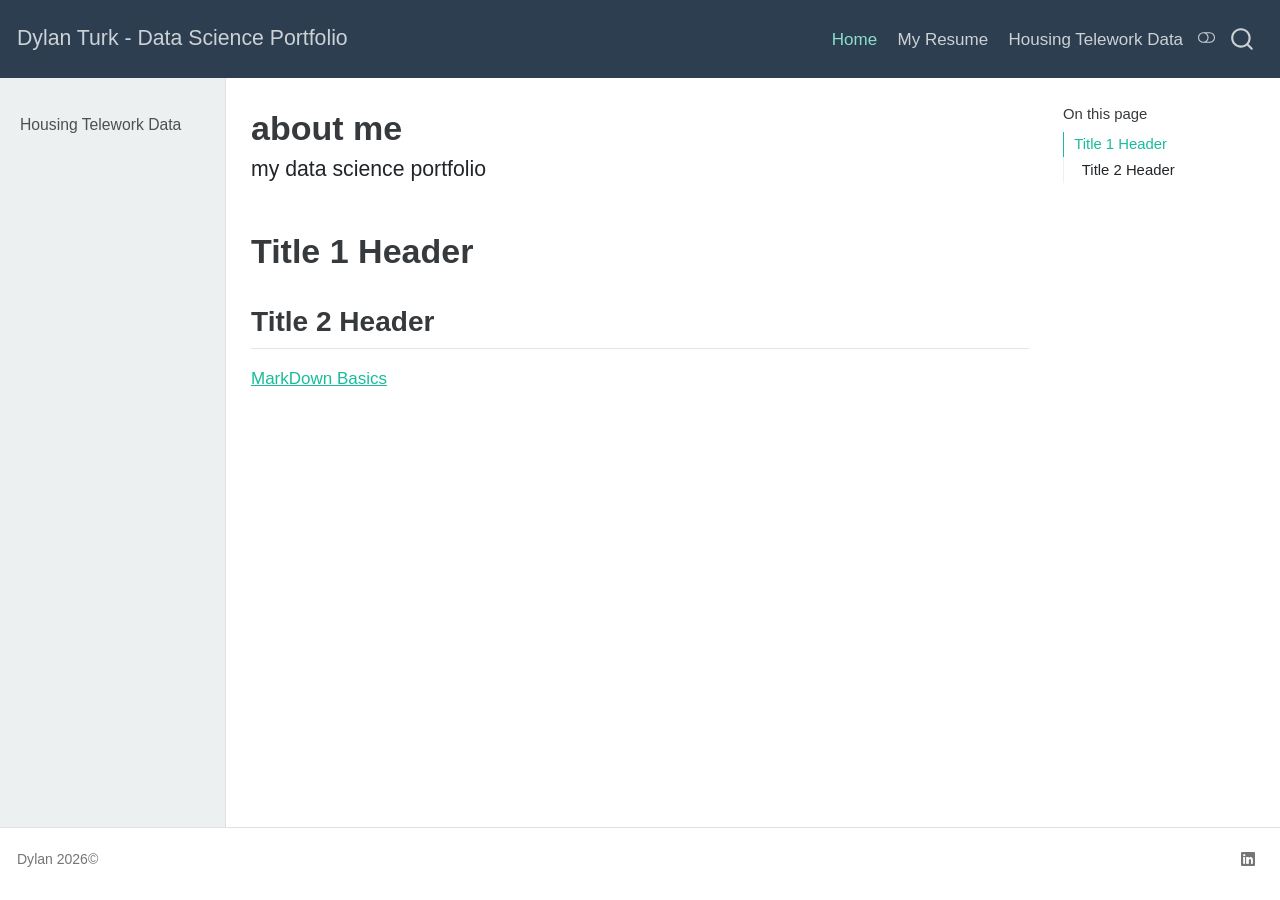
==== commit 8af12aa2: "site fixes" ====
--- a/docs/index.html
+++ b/docs/index.html
@@ -92,7 +92,7 @@
  <span class="menu-text">My Resume</span></a>
   </li>  
   <li class="nav-item">
-    <a class="nav-link" href="./Housing-Telework.qmd" rel="" target="">
+    <a class="nav-link" href="./Housing Telework Data/Housing-Telework.html" rel="" target="">
  <span class="menu-text">Housing Telework Data</span></a>
   </li>  
 </ul>
@@ -121,7 +121,7 @@
     <ul class="list-unstyled mt-1">
         <li class="sidebar-item">
   <div class="sidebar-item-container"> 
-  <a href="./Housing-Telework.qmd" class="sidebar-item-text sidebar-link">
+  <a href="./Housing Telework Data/Housing-Telework.html" class="sidebar-item-text sidebar-link">
  <span class="menu-text">Housing Telework Data</span></a>
   </div>
 </li>
--- a/docs/site_libs/quarto-html/tippy.css
+++ b/docs/site_libs/quarto-html/tippy.css
@@ -0,0 +1 @@
+.tippy-box[data-animation=fade][data-state=hidden]{opacity:0}[data-tippy-root]{max-width:calc(100vw - 10px)}.tippy-box{position:relative;background-color:#333;color:#fff;border-radius:4px;font-size:14px;line-height:1.4;white-space:normal;outline:0;transition-property:transform,visibility,opacity}.tippy-box[data-placement^=top]>.tippy-arrow{bottom:0}.tippy-box[data-placement^=top]>.tippy-arrow:before{bottom:-7px;left:0;border-width:8px 8px 0;border-top-color:initial;transform-origin:center top}.tippy-box[data-placement^=bottom]>.tippy-arrow{top:0}.tippy-box[data-placement^=bottom]>.tippy-arrow:before{top:-7px;left:0;border-width:0 8px 8px;border-bottom-color:initial;transform-origin:center bottom}.tippy-box[data-placement^=left]>.tippy-arrow{right:0}.tippy-box[data-placement^=left]>.tippy-arrow:before{border-width:8px 0 8px 8px;border-left-color:initial;right:-7px;transform-origin:center left}.tippy-box[data-placement^=right]>.tippy-arrow{left:0}.tippy-box[data-placement^=right]>.tippy-arrow:before{left:-7px;border-width:8px 8px 8px 0;border-right-color:initial;transform-origin:center right}.tippy-box[data-inertia][data-state=visible]{transition-timing-function:cubic-bezier(.54,1.5,.38,1.11)}.tippy-arrow{width:16px;height:16px;color:#333}.tippy-arrow:before{content:"";position:absolute;border-color:transparent;border-style:solid}.tippy-content{position:relative;padding:5px 9px;z-index:1}
--- a/docs/site_libs/quarto-html/quarto-syntax-highlighting.css
+++ b/docs/site_libs/quarto-html/quarto-syntax-highlighting.css
@@ -0,0 +1,203 @@
+/* quarto syntax highlight colors */
+:root {
+  --quarto-hl-ot-color: #003B4F;
+  --quarto-hl-at-color: #657422;
+  --quarto-hl-ss-color: #20794D;
+  --quarto-hl-an-color: #5E5E5E;
+  --quarto-hl-fu-color: #4758AB;
+  --quarto-hl-st-color: #20794D;
+  --quarto-hl-cf-color: #003B4F;
+  --quarto-hl-op-color: #5E5E5E;
+  --quarto-hl-er-color: #AD0000;
+  --quarto-hl-bn-color: #AD0000;
+  --quarto-hl-al-color: #AD0000;
+  --quarto-hl-va-color: #111111;
+  --quarto-hl-bu-color: inherit;
+  --quarto-hl-ex-color: inherit;
+  --quarto-hl-pp-color: #AD0000;
+  --quarto-hl-in-color: #5E5E5E;
+  --quarto-hl-vs-color: #20794D;
+  --quarto-hl-wa-color: #5E5E5E;
+  --quarto-hl-do-color: #5E5E5E;
+  --quarto-hl-im-color: #00769E;
+  --quarto-hl-ch-color: #20794D;
+  --quarto-hl-dt-color: #AD0000;
+  --quarto-hl-fl-color: #AD0000;
+  --quarto-hl-co-color: #5E5E5E;
+  --quarto-hl-cv-color: #5E5E5E;
+  --quarto-hl-cn-color: #8f5902;
+  --quarto-hl-sc-color: #5E5E5E;
+  --quarto-hl-dv-color: #AD0000;
+  --quarto-hl-kw-color: #003B4F;
+}
+
+/* other quarto variables */
+:root {
+  --quarto-font-monospace: SFMono-Regular, Menlo, Monaco, Consolas, "Liberation Mono", "Courier New", monospace;
+}
+
+pre > code.sourceCode > span {
+  color: #003B4F;
+}
+
+code span {
+  color: #003B4F;
+}
+
+code.sourceCode > span {
+  color: #003B4F;
+}
+
+div.sourceCode,
+div.sourceCode pre.sourceCode {
+  color: #003B4F;
+}
+
+code span.ot {
+  color: #003B4F;
+  font-style: inherit;
+}
+
+code span.at {
+  color: #657422;
+  font-style: inherit;
+}
+
+code span.ss {
+  color: #20794D;
+  font-style: inherit;
+}
+
+code span.an {
+  color: #5E5E5E;
+  font-style: inherit;
+}
+
+code span.fu {
+  color: #4758AB;
+  font-style: inherit;
+}
+
+code span.st {
+  color: #20794D;
+  font-style: inherit;
+}
+
+code span.cf {
+  color: #003B4F;
+  font-style: inherit;
+}
+
+code span.op {
+  color: #5E5E5E;
+  font-style: inherit;
+}
+
+code span.er {
+  color: #AD0000;
+  font-style: inherit;
+}
+
+code span.bn {
+  color: #AD0000;
+  font-style: inherit;
+}
+
+code span.al {
+  color: #AD0000;
+  font-style: inherit;
+}
+
+code span.va {
+  color: #111111;
+  font-style: inherit;
+}
+
+code span.bu {
+  font-style: inherit;
+}
+
+code span.ex {
+  font-style: inherit;
+}
+
+code span.pp {
+  color: #AD0000;
+  font-style: inherit;
+}
+
+code span.in {
+  color: #5E5E5E;
+  font-style: inherit;
+}
+
+code span.vs {
+  color: #20794D;
+  font-style: inherit;
+}
+
+code span.wa {
+  color: #5E5E5E;
+  font-style: italic;
+}
+
+code span.do {
+  color: #5E5E5E;
+  font-style: italic;
+}
+
+code span.im {
+  color: #00769E;
+  font-style: inherit;
+}
+
+code span.ch {
+  color: #20794D;
+  font-style: inherit;
+}
+
+code span.dt {
+  color: #AD0000;
+  font-style: inherit;
+}
+
+code span.fl {
+  color: #AD0000;
+  font-style: inherit;
+}
+
+code span.co {
+  color: #5E5E5E;
+  font-style: inherit;
+}
+
+code span.cv {
+  color: #5E5E5E;
+  font-style: italic;
+}
+
+code span.cn {
+  color: #8f5902;
+  font-style: inherit;
+}
+
+code span.sc {
+  color: #5E5E5E;
+  font-style: inherit;
+}
+
+code span.dv {
+  color: #AD0000;
+  font-style: inherit;
+}
+
+code span.kw {
+  color: #003B4F;
+  font-style: inherit;
+}
+
+.prevent-inlining {
+  content: "</";
+}
+
+/*# sourceMappingURL=debc5d5d77c3f9108843748ff7464032.css.map */
--- a/docs/site_libs/quarto-html/quarto-syntax-highlighting-dark.css
+++ b/docs/site_libs/quarto-html/quarto-syntax-highlighting-dark.css
@@ -0,0 +1,189 @@
+/* quarto syntax highlight colors */
+:root {
+  --quarto-hl-al-color: #f07178;
+  --quarto-hl-an-color: #d4d0ab;
+  --quarto-hl-at-color: #00e0e0;
+  --quarto-hl-bn-color: #d4d0ab;
+  --quarto-hl-bu-color: #abe338;
+  --quarto-hl-ch-color: #abe338;
+  --quarto-hl-co-color: #f8f8f2;
+  --quarto-hl-cv-color: #ffd700;
+  --quarto-hl-cn-color: #ffd700;
+  --quarto-hl-cf-color: #ffa07a;
+  --quarto-hl-dt-color: #ffa07a;
+  --quarto-hl-dv-color: #d4d0ab;
+  --quarto-hl-do-color: #f8f8f2;
+  --quarto-hl-er-color: #f07178;
+  --quarto-hl-ex-color: #00e0e0;
+  --quarto-hl-fl-color: #d4d0ab;
+  --quarto-hl-fu-color: #ffa07a;
+  --quarto-hl-im-color: #abe338;
+  --quarto-hl-in-color: #d4d0ab;
+  --quarto-hl-kw-color: #ffa07a;
+  --quarto-hl-op-color: #ffa07a;
+  --quarto-hl-ot-color: #00e0e0;
+  --quarto-hl-pp-color: #dcc6e0;
+  --quarto-hl-re-color: #00e0e0;
+  --quarto-hl-sc-color: #abe338;
+  --quarto-hl-ss-color: #abe338;
+  --quarto-hl-st-color: #abe338;
+  --quarto-hl-va-color: #00e0e0;
+  --quarto-hl-vs-color: #abe338;
+  --quarto-hl-wa-color: #dcc6e0;
+}
+
+/* other quarto variables */
+:root {
+  --quarto-font-monospace: SFMono-Regular, Menlo, Monaco, Consolas, "Liberation Mono", "Courier New", monospace;
+}
+
+code span.al {
+  background-color: #2a0f15;
+  font-weight: bold;
+  color: #f07178;
+}
+
+code span.an {
+  color: #d4d0ab;
+}
+
+code span.at {
+  color: #00e0e0;
+}
+
+code span.bn {
+  color: #d4d0ab;
+}
+
+code span.bu {
+  color: #abe338;
+}
+
+code span.ch {
+  color: #abe338;
+}
+
+code span.co {
+  font-style: italic;
+  color: #f8f8f2;
+}
+
+code span.cv {
+  color: #ffd700;
+}
+
+code span.cn {
+  color: #ffd700;
+}
+
+code span.cf {
+  font-weight: bold;
+  color: #ffa07a;
+}
+
+code span.dt {
+  color: #ffa07a;
+}
+
+code span.dv {
+  color: #d4d0ab;
+}
+
+code span.do {
+  color: #f8f8f2;
+}
+
+code span.er {
+  color: #f07178;
+  text-decoration: underline;
+}
+
+code span.ex {
+  font-weight: bold;
+  color: #00e0e0;
+}
+
+code span.fl {
+  color: #d4d0ab;
+}
+
+code span.fu {
+  color: #ffa07a;
+}
+
+code span.im {
+  color: #abe338;
+}
+
+code span.in {
+  color: #d4d0ab;
+}
+
+code span.kw {
+  font-weight: bold;
+  color: #ffa07a;
+}
+
+pre > code.sourceCode > span {
+  color: #f8f8f2;
+}
+
+code span {
+  color: #f8f8f2;
+}
+
+code.sourceCode > span {
+  color: #f8f8f2;
+}
+
+div.sourceCode,
+div.sourceCode pre.sourceCode {
+  color: #f8f8f2;
+}
+
+code span.op {
+  color: #ffa07a;
+}
+
+code span.ot {
+  color: #00e0e0;
+}
+
+code span.pp {
+  color: #dcc6e0;
+}
+
+code span.re {
+  background-color: #f8f8f2;
+  color: #00e0e0;
+}
+
+code span.sc {
+  color: #abe338;
+}
+
+code span.ss {
+  color: #abe338;
+}
+
+code span.st {
+  color: #abe338;
+}
+
+code span.va {
+  color: #00e0e0;
+}
+
+code span.vs {
+  color: #abe338;
+}
+
+code span.wa {
+  color: #dcc6e0;
+}
+
+.prevent-inlining {
+  content: "</";
+}
+
+/*# sourceMappingURL=935a306eefa94366c21e1a970dddb765.css.map */
